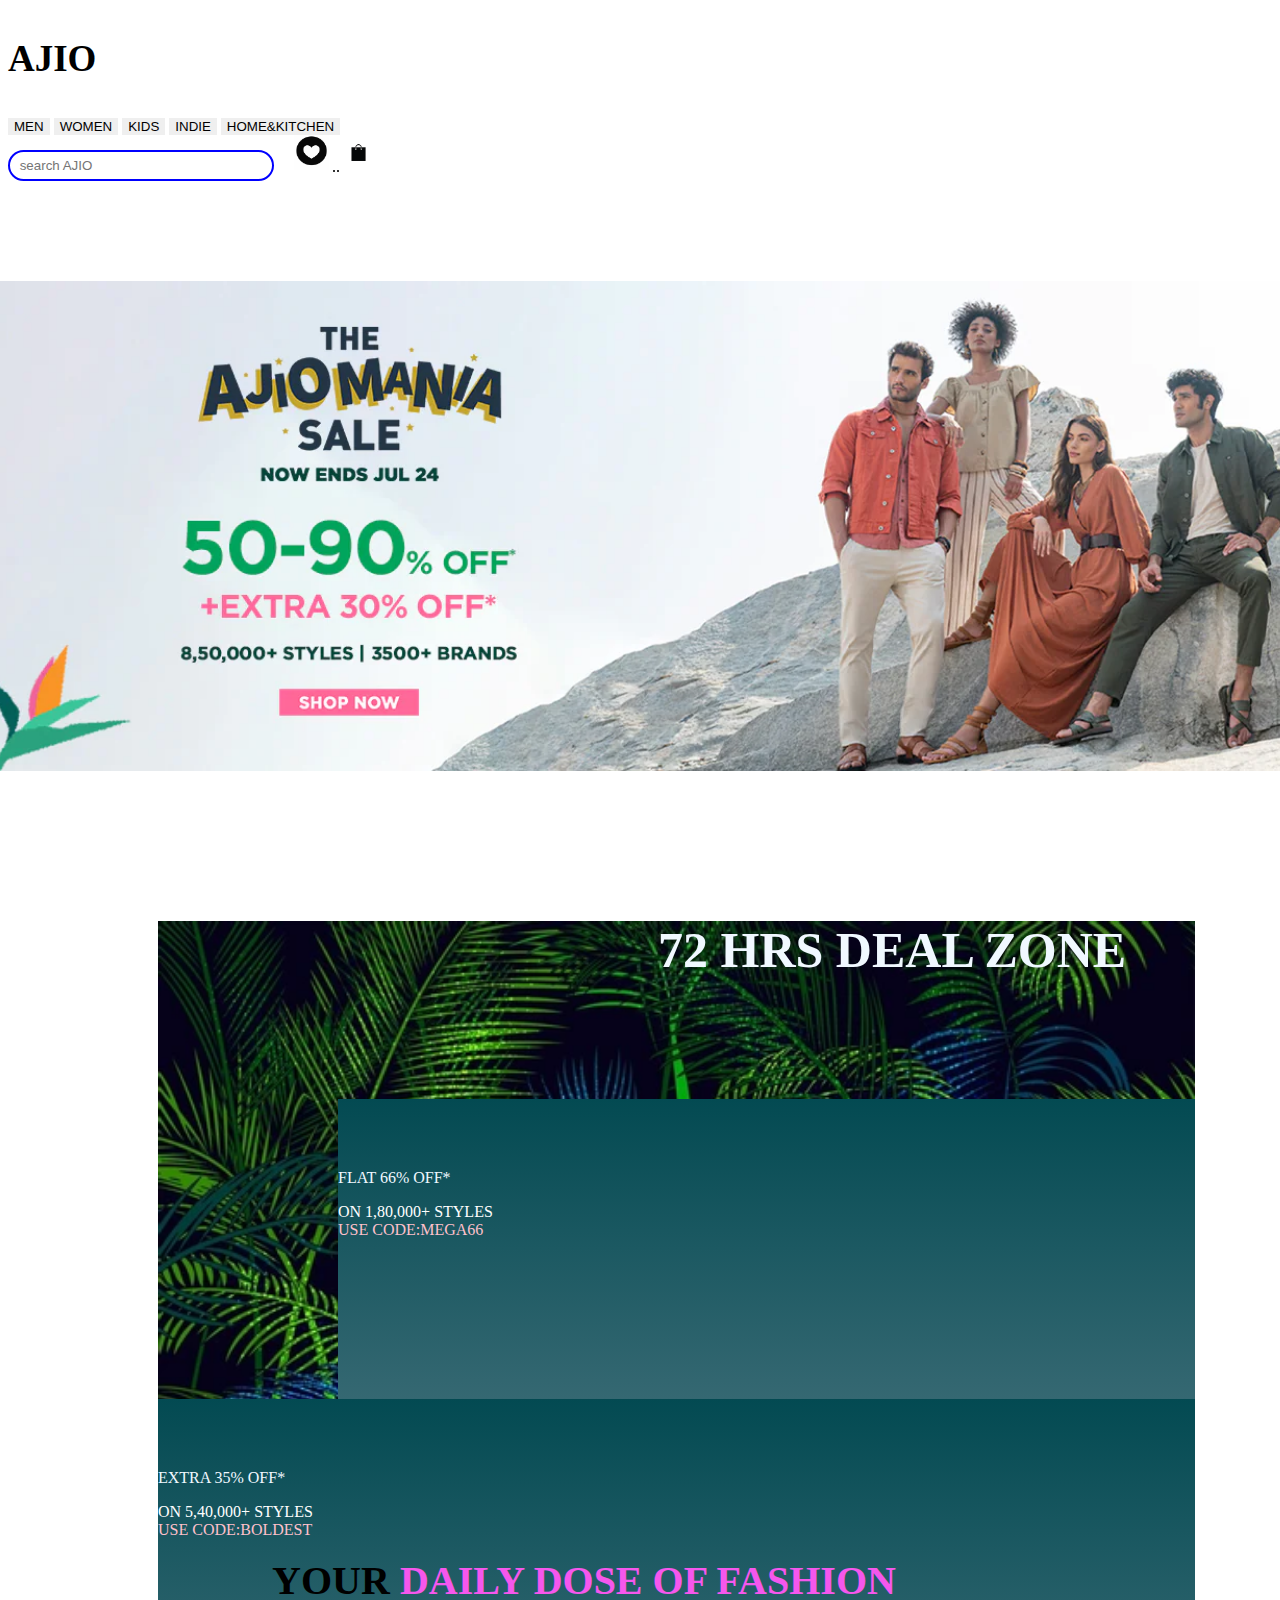
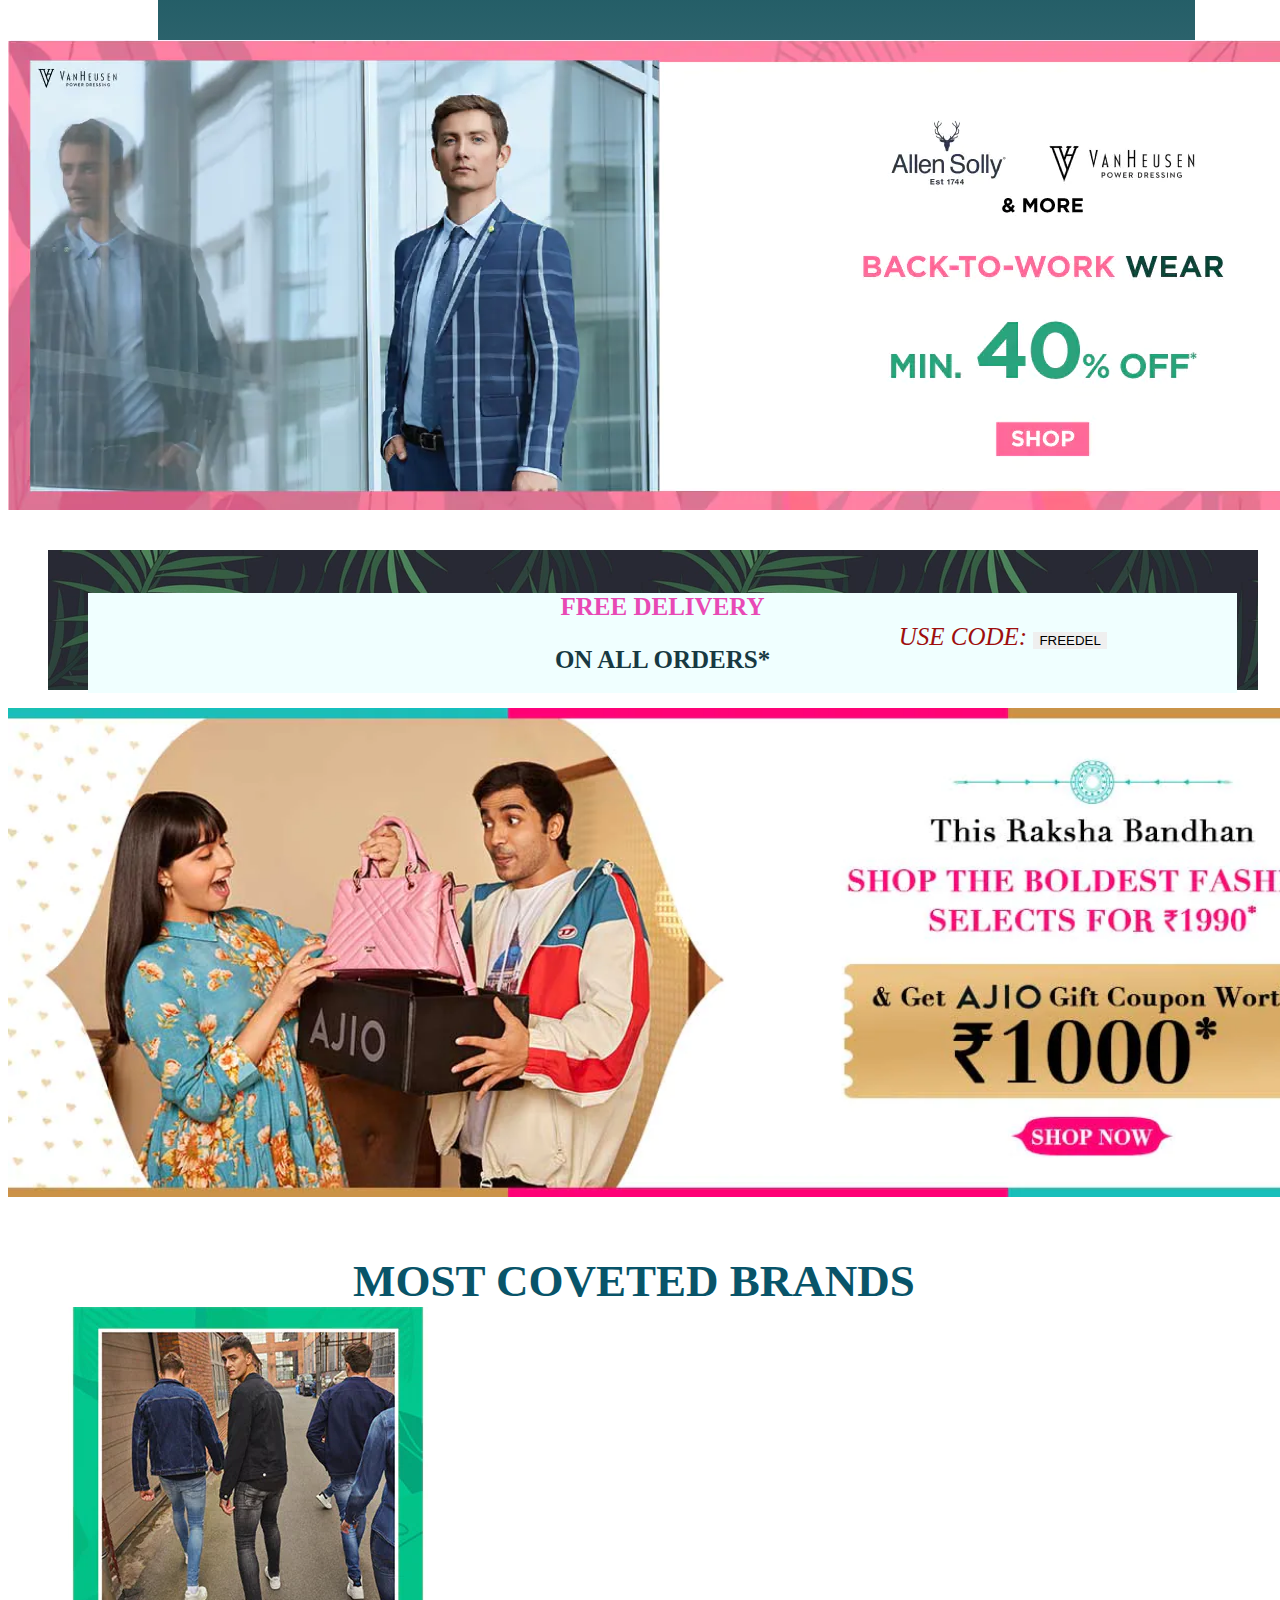
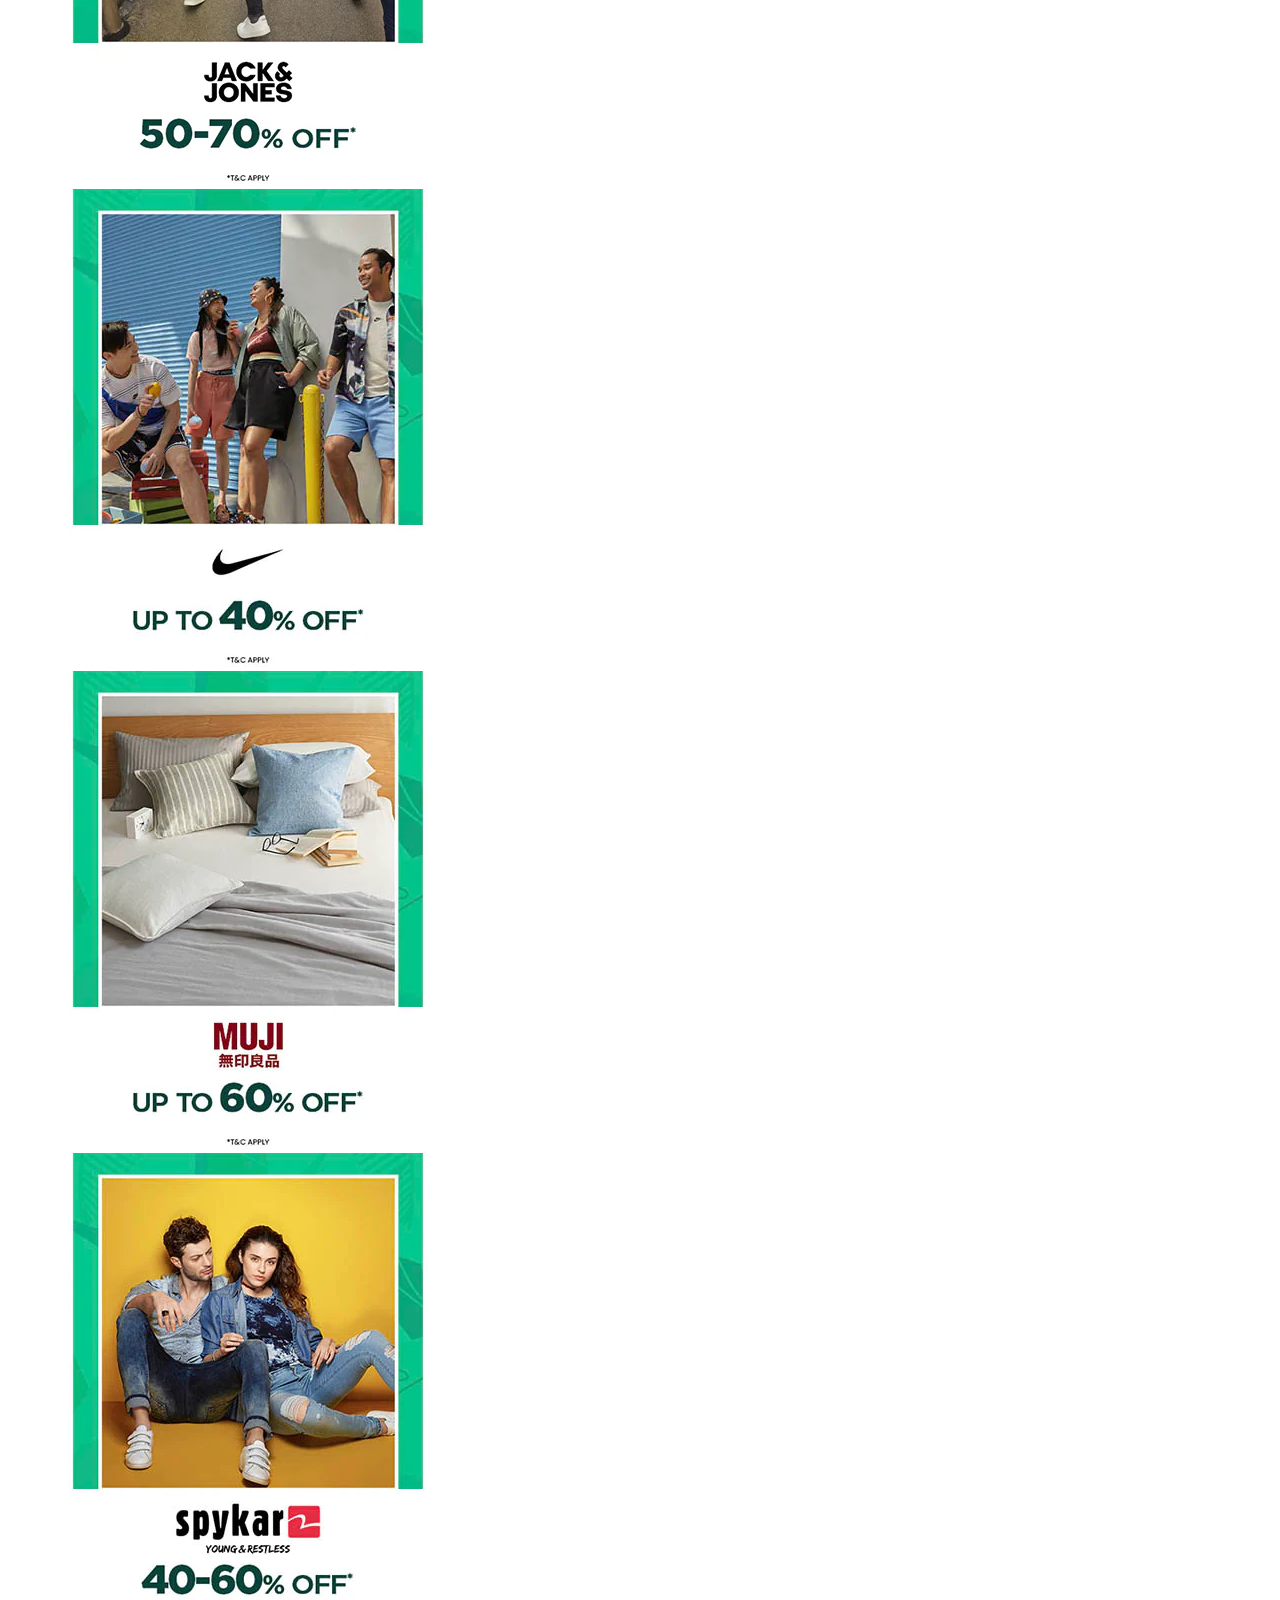
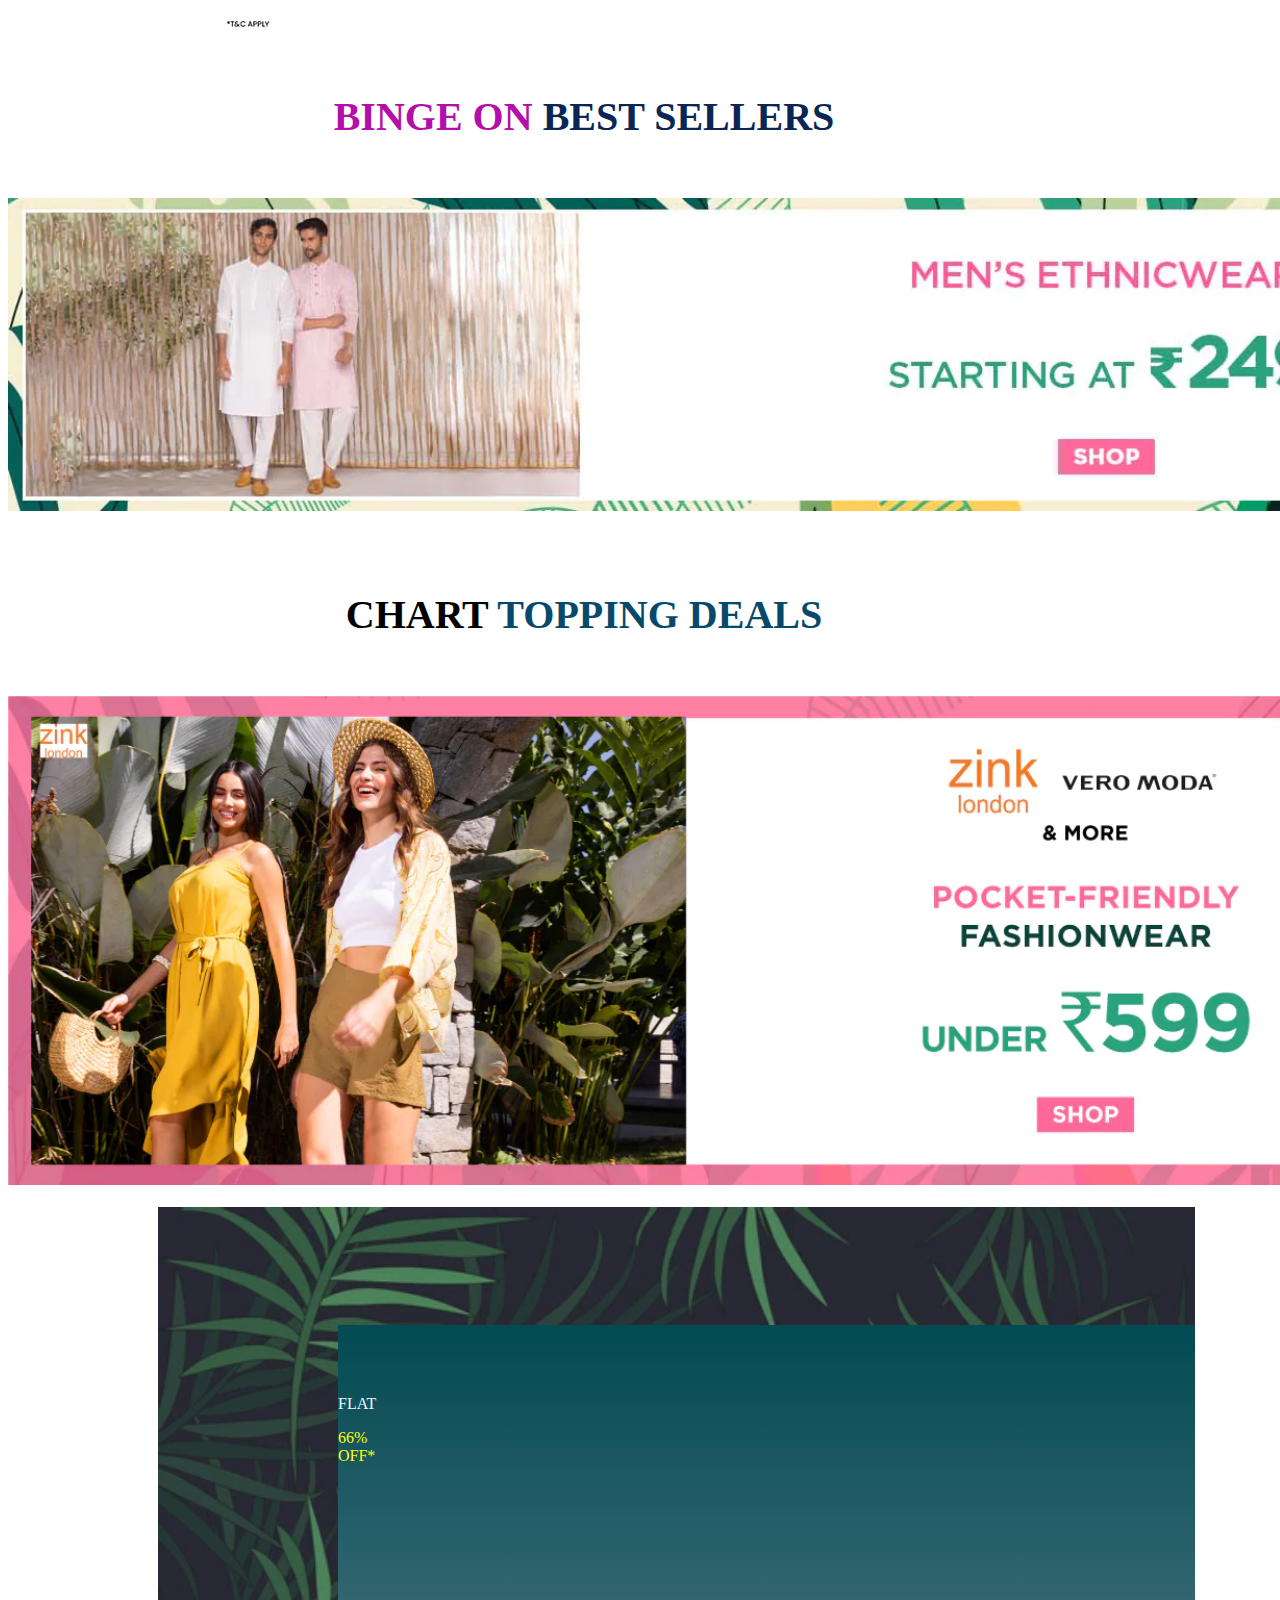
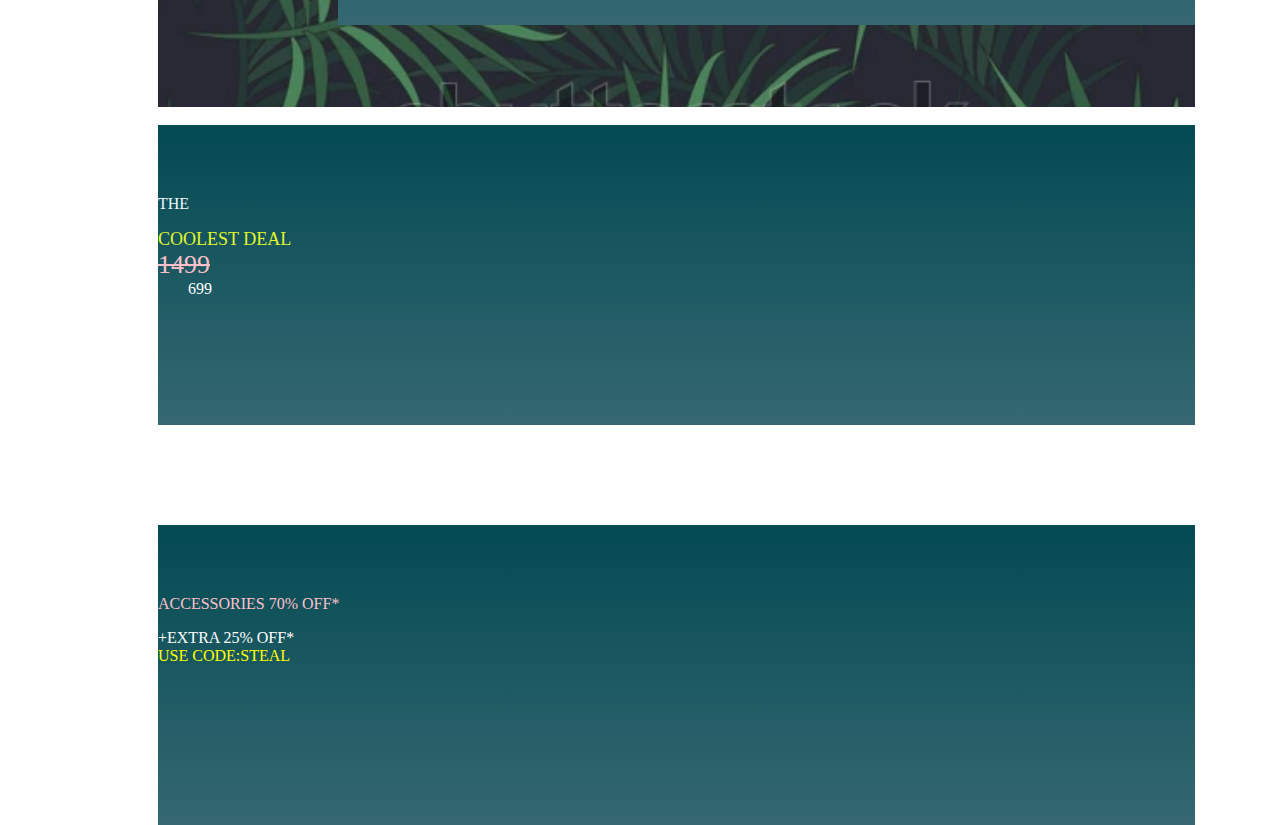
==== index.html @ 8189611c "my first commit" ====
<!DOCTYPE html>
<html lang="en">

<head>
    <meta charset="UTF-8">
    <meta http-equiv="X-UA-Compatible" content="IE=edge">
    <meta name="viewport" content="width=device-width, initial-scale=1.0">
    <link rel="stylesheet" href="https://cdn.jsdelivr.net/npm/bootstrap@4.6.1/dist/css/bootstrap.min.css"
        integrity="sha384-zCbKRCUGaJDkqS1kPbPd7TveP5iyJE0EjAuZQTgFLD2ylzuqKfdKlfG/eSrtxUkn" crossorigin="anonymous">
    <link rel="stylesheet" href="./index.css">
    <title>e-commerce</title>
</head>

<body>
    <section>
        <nav class="navbar fixed-top navbar-expand-md bg-light">
            <p style="font-size:37px ;"><strong>AJIO</strong></p>
            <div class="col-md-3"></div>
            <button class="btn" type="button">MEN</button>
            <button class="btn" type="button">WOMEN</button>
            <button class="btn" type="button">KIDS</button>
            <button class="btn" type="button">INDIE</button>
            <button class="btn" type="button">HOME&KITCHEN</button>
            <div class="col-md-1"></div>
            <input type="text" class="search" placeholder=" search AJIO">
            <!-- <div class="col-sm-1"></div> -->&nbsp;&nbsp;&nbsp;
            <abbr title="SIGN IN"> <img src="./download1.png" alt="" srcset="" class="img1"></abbr>
            <abbr title="YOUR BAG IS EMPTY
              START FILLING IT!"> &nbsp;
                <img src="./download2.png" alt="" srcset="" class="img1"></abbr>
        </nav>
    </section>
    <!-- <div class="a1">
                 <img src="./download4.webp" alt="" srcset="" class="img3">
                </div>
              -->
    <div class="col-md" id="img3">
        <img class="mySlides" src="./download4.webp" style="width: 1500px;">
        <img class="mySlides" src="./download5.webp">
        <img class="mySlides" src="./download6.webp">
    </div>
    
    <div style="width: 100%;height:100px;">
 
    </div>
    <div class="a2">
        <p class="a3"><b> 72 HRS <span>DEAL ZONE</span> </b></p>
        <div class="row" style="margin-top:120px ;" >
            <!-- <div class="col-md-1"></div> -->
               <div class="col-sm" style="background-image: linear-gradient(rgb(3, 74, 82),rgb(53, 104, 114)) ; height: 300px;margin-left: 180px;"id="row1" > <br><br><br><P style="color:aliceblue ;">FLAT
            66% OFF*</p><span style="color:WHITE ;">  ON 1,80,000+ STYLES</span><br><SPan style="color:pink ;">USE CODE:MEGA66</SPan></div>
            <div class="col-sm"></div>
            <div class="col-sm" id="row2" style="background-image: linear-gradient(rgb(3, 74, 82),rgb(53, 104, 114)) ; height: 300px;" > <br><br><br><P style="color:aliceblue ;">EXTRA
                35% OFF*</p><span style="color:WHITE ;">  ON 5,40,000+ STYLES</span><br><SPan style="color:pink ;">USE CODE:BOLDEST</SPan></div>
            <div class="col-sm"></div>
            <div class="col-sm"id="row3" style="background-image: linear-gradient(rgb(3, 74, 82),rgb(53, 104, 114)) ; height: 300px;" > <br><br><br><P style="color:aliceblue ;">ACCESSORIES
                70% OFF*</p><span style="color:WHITE ;"> +EXTRA 25% OFF*</span><br><SPan style="color:pink ;">USE CODE:STEAL</SPan></div>
                <div class="col-sm"></div>
            </div>
    </div>
     <br><br>
    <div class="row">
        <div class="col-md" id="row4"><b> <span style="color: black;"> YOUR </span>DAILY DOSE OF FASHION</b></div>
    </div>
    <br><br>
         <div class="col-md" id="img4">
            <img class="mySlides2" src="./download10.webp"> 
            <!-- <img class="mySlides" src="./download12.webp">
            <img class="mySlides" src="./download13.webp"> -->
            </div>  
            <br><br>
            <div class="a5"><br>
                <div class="a6"><p class="a7" style="color:rgb(232, 73, 181) ;"><b>FREE DELIVERY </p><P class="a7" style="color:rgb(23, 57, 66) ;">ON ALL ORDERS*</b></P></div>
                <div><P class="a7" id="row5" style="color: rgb(158, 14, 14);font-size: 25px;"><i>USE CODE:</i> <BUtton type="button"class="btn btn-primary">FREEDEL</BUtton></P></div>
            </div>
            <br>
            <div>
                <div class="col-md" id="img5">
                    <img class="mySlides3" src="./img1.webp" style="width: 1500px;"id="row7">
                    <!-- <img class="mySlides" src="./download5.webp">
                    <img class="mySlides" src="./download6.webp"> -->
                </div> 
            </div>
            <br><br><br>
            <div class="a8"><b>MOST COVETED BRANDS</b></div>
             <div class="row" id="row9">
                <div class="col-sm-2"><img src="./add1.webp" alt="" srcset="" style="margin-left:00px ;"></div>
                <div class="col-sm-1"></div>
                <div class="col-sm-2"><img src="./add2.webp" alt="" srcset=""></div>
                <div class="col-sm-1"></div>
                <div class="col-sm-2"><img src="./add3.webp" alt="" srcset=""></div>
                <div class="col-sm-1"></div>
                <div class="col-sm-2"><img src="./add4.webp" alt="" srcset=""></div>
             </div>
             <br>
             <div class="A9">
                <p class="a10"><b>BINGE ON <span style="color:rgb(9, 38, 84) ;">BEST SELLERS</span> </b></p></div>
<br>
                <div class="col-md" id="img7">
                    <img class="mySlides4" src="./MM11.webp" style="width: 1500px;">
                    <!-- <img class="mySlides" src="./MM12.webp">
                    <img class="mySlides" src="./MM13.webp">
                    <img class="mySlides" src="./MM14.webp"> -->
                </div>
                <br><br>
                <div class="A15">
                    <p class="a20"><b>CHART <span style="color:rgb(6, 73, 106) ;">TOPPING DEALS</span> </b></p>
                    </div>
                    <br> 
                    <div class="col-md" id="img11">
                        <img class="mySlides5" src="./nn1.webp" style="width: 1500px;">
                        <!-- <img class="mySlides" src="./nn2.webp">
                        <img class="mySlides" src="./nn3.webp"> -->
                    </div><br>
                    <div class="background">
                        <div class="row"   >
                            <!-- <div class="col-md-1"></div> --><br>
                               <div class="col-sm" style="background-image: linear-gradient(rgb(3, 74, 82),rgb(53, 104, 114)) ; height: 300px;margin-left: 180px;"id="row11" > <br><br><br><P style="color:aliceblue ;">FLAT
                            </p><span style="color:yellow ;"> 66% </span><br><SPan style="color:yellow;"> OFF*</SPan></div>
                            <div class="col-sm"></div>
                            <div class="col-sm" id="row21" style="background-image: linear-gradient(rgb(3, 74, 82),rgb(53, 104, 114)) ; height: 300px;" > <br><br><br><P style="color:aliceblue ;">THE
                                </p><span style="color:rgb(227, 247, 42) ;font-size: 18px;"> COOLEST DEAL</span><br><SPan style="color:pink; font-size: 26px;"><DEl>1499</DEl></SPan><br><span style="color:white ;margin-left: 30px;">699</span></div>
                            <div class="col-sm"></div>
                            <div class="col-sm"id="row31" style="background-image: linear-gradient(rgb(3, 74, 82),rgb(53, 104, 114)) ; height: 300px;" > <br><br><br><P style="color:pink ;">ACCESSORIES
                                70% OFF*</p><span style="color:WHITE ;"> +EXTRA 25% OFF*</span><br><SPan style="color:yellow;">USE CODE:STEAL</SPan></div>
                                <div class="col-sm"></div>
                            </div>
                    </div>
    <script src="./index.js"></script>
</body>

</html>
---- index.css ----
body{
    width: 90%;
}
.btn{
    border:none;
}

.btn:hover{
    background-color: black;
    color: white;  
}
.search{
    border:2px solid blue ; border-radius:20px;padding: 6px;width: 250px;
}
.img1{
    height: 35px;
    width: 35px;
}
.img1:hover{
    transform: scale(1.5); 

} 
 /* .a1{
    background-image: url(./dowmload3.jpg);
    background-repeat: no-repeat;
    background-size: contain;
    width: 160%;
    height: 900px; 
    margin-left:80px ;
 } */
 #img3{
    margin-top: 100px;
    margin-left: -10px;
    
 }
 #img3:hover{
    transform: scale(1.1); 

}
.a2{
    background-image: url(./download9.webp);
    background-size:cover;
    background-repeat: no-repeat;
    height: 600px;
    width: 90%;
    margin-left: 150px;
}
 
.a3{
    font-size: 50px;
    margin-left: 500px;
    color: aliceblue;
}
#row1:hover{
    transform: scale(1.1);  ;
}
#row2:hover{
    transform: scale(1.1);  ;
}
#row3:hover{
    transform: scale(1.1);  ;
}
#row4{
     text-align: center;
    font-size: 40px;
    color: rgb(245, 87, 237);
}
#row4:hover{
    transition: all 200ms ease-in-out;
    transform: scale(1.5);
}
 #img4{
 width: 100px;
    
    
 } 
  #img4:hover{
    transform: scale(1.04); 

} 
.a5{
    background-image: url(./download14.webp);
    width: 105%;
    height: 140px;
    margin-left: 40px;
}
.a6{
    background-color:azure;
    width:95% ;
    height: 100px;
    margin-left: 40px;
}
.a7{
    font-size: 25px;
    text-align: center;
}
#row5{
    margin-left: 700px;
    margin-top: -70px;
}
#row7{
    width: 50%;
       
       
    } 
     #row7:hover{
       transform: scale(1.04); 
   
   } 
   .a8{
    text-align: center;
    font-size: 45px;
    margin-left: 100px;
    color: rgb(8, 84, 105);
   }
   #row9{
    margin-left: 60px;
   }
   .a10{
    color: rgb(180, 15, 169);
    text-align: center;
    font-size: 40px;
   }
   .a20{
    text-align: center;
    font-size: 40px;
   }
   .background{
    background-image: url(./download14.webp);
    background-size:cover;
    background-repeat: no-repeat;
    height: 500px;
    width: 90%;
    margin-left: 150px;
}
#row11{
    margin-top: 100px;
    transition: all 300ms ease-in-out;

}
#row21{
    transition: all 300ms ease-in-out;
    margin-top: 100px;
}
#row31{
    transition: all 300ms ease-in-out;
    margin-top: 100px;
}
#row11:hover{
    transform: scale(1.1);  ;
}
#row21:hover{
    transform: scale(1.1);  ;
}
#row31:hover{
    transform: scale(1.1);  ;
}
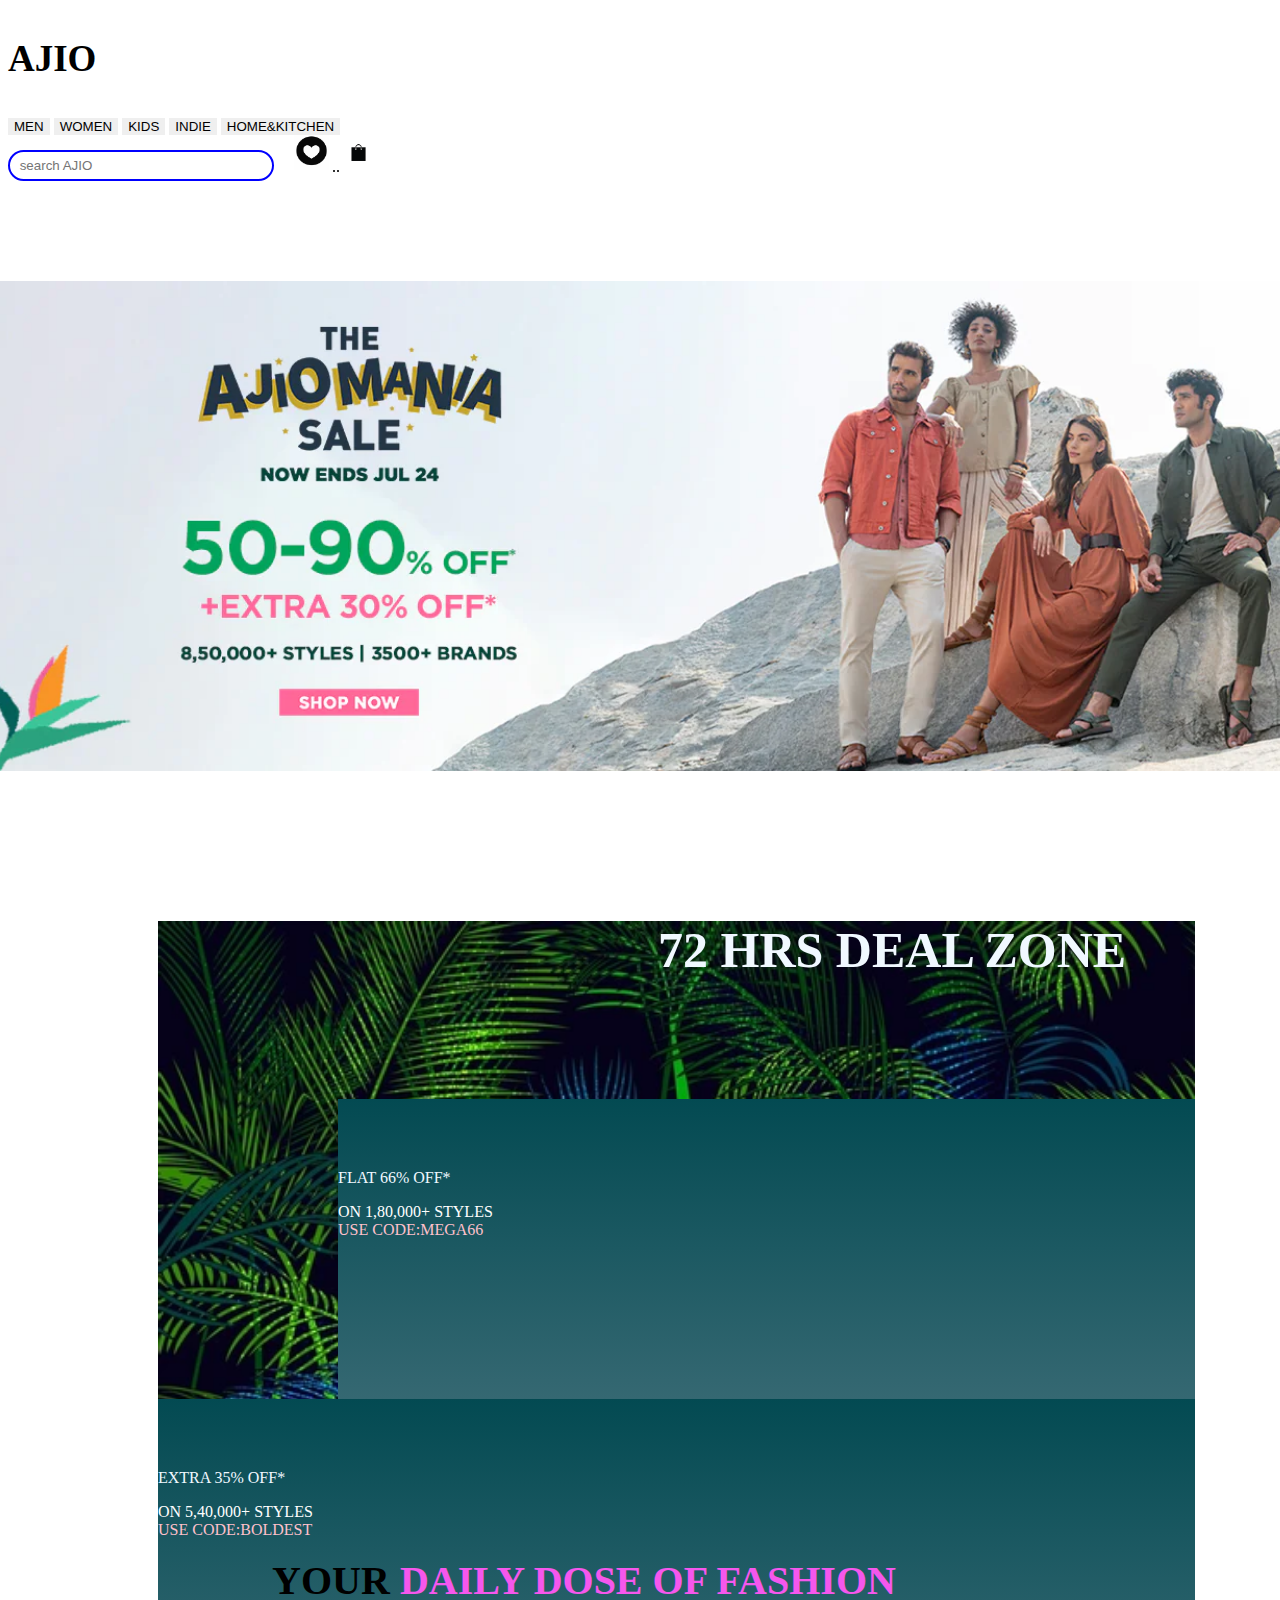
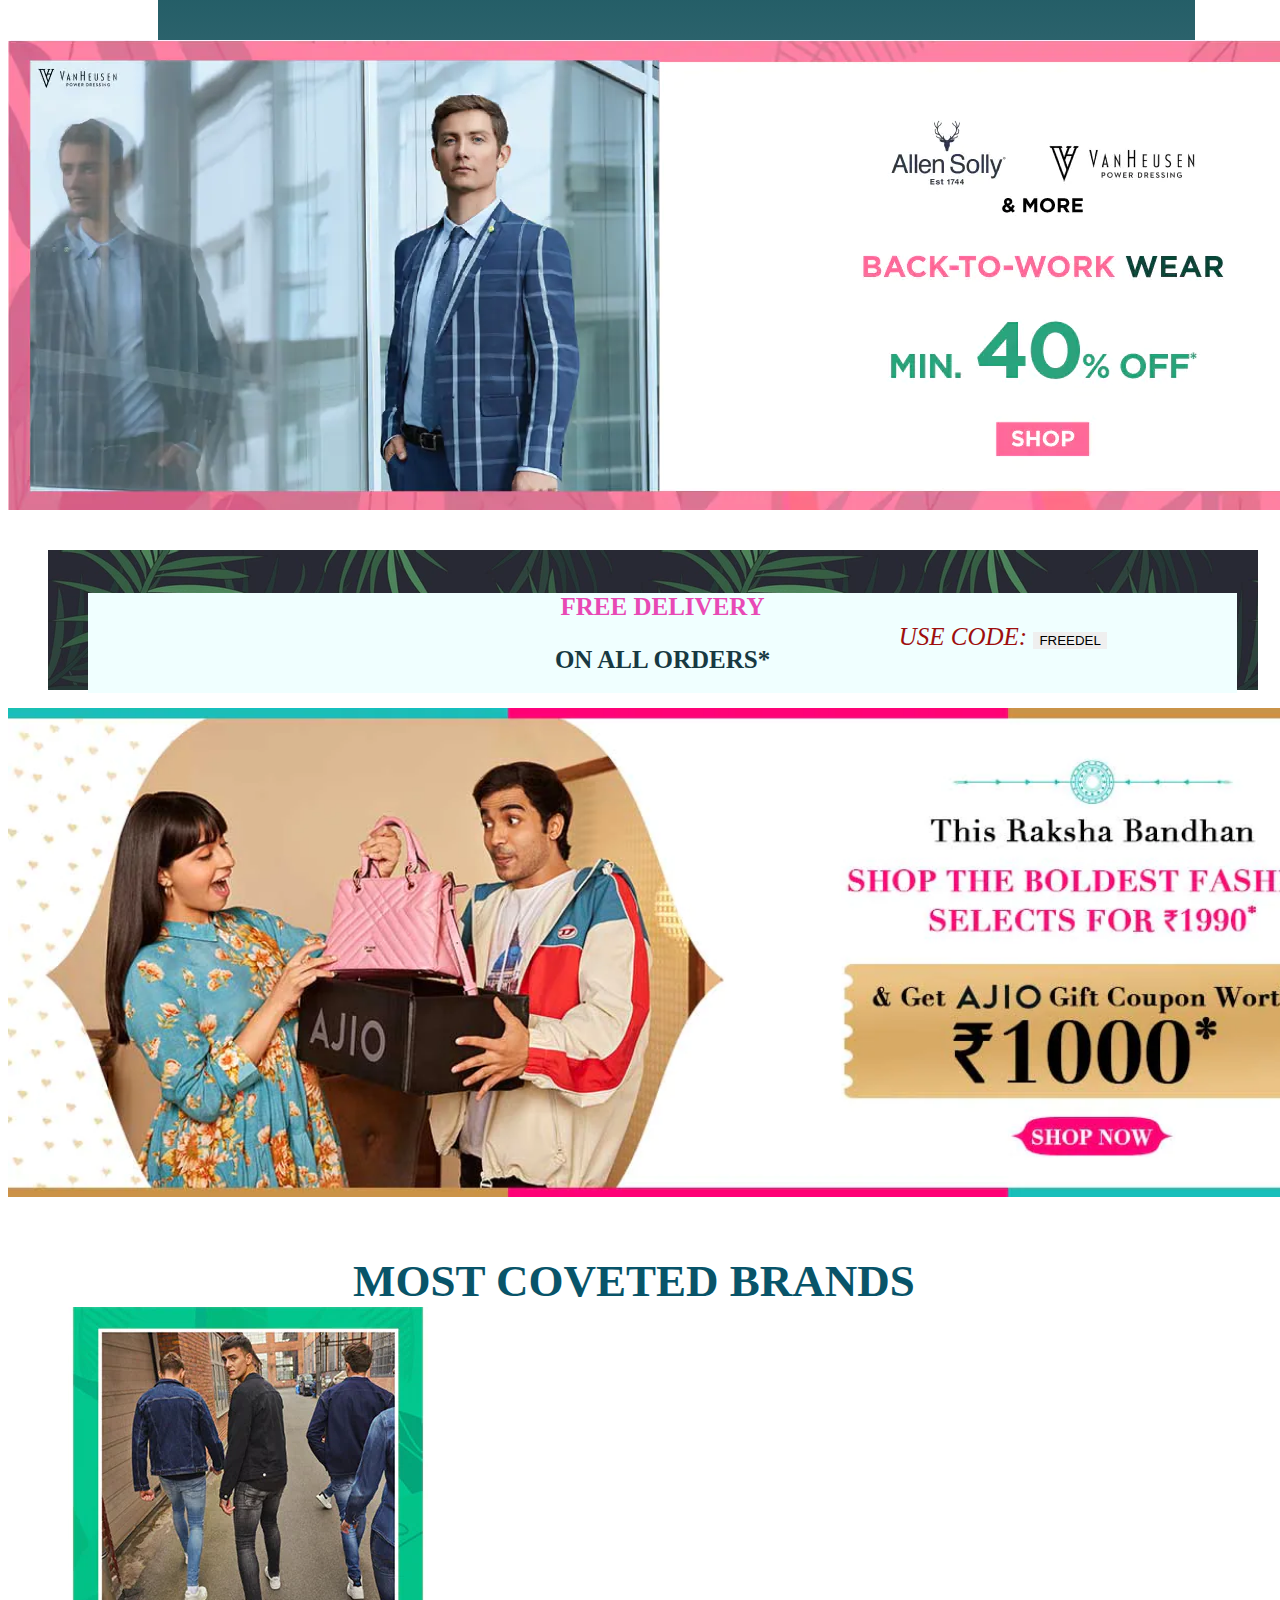
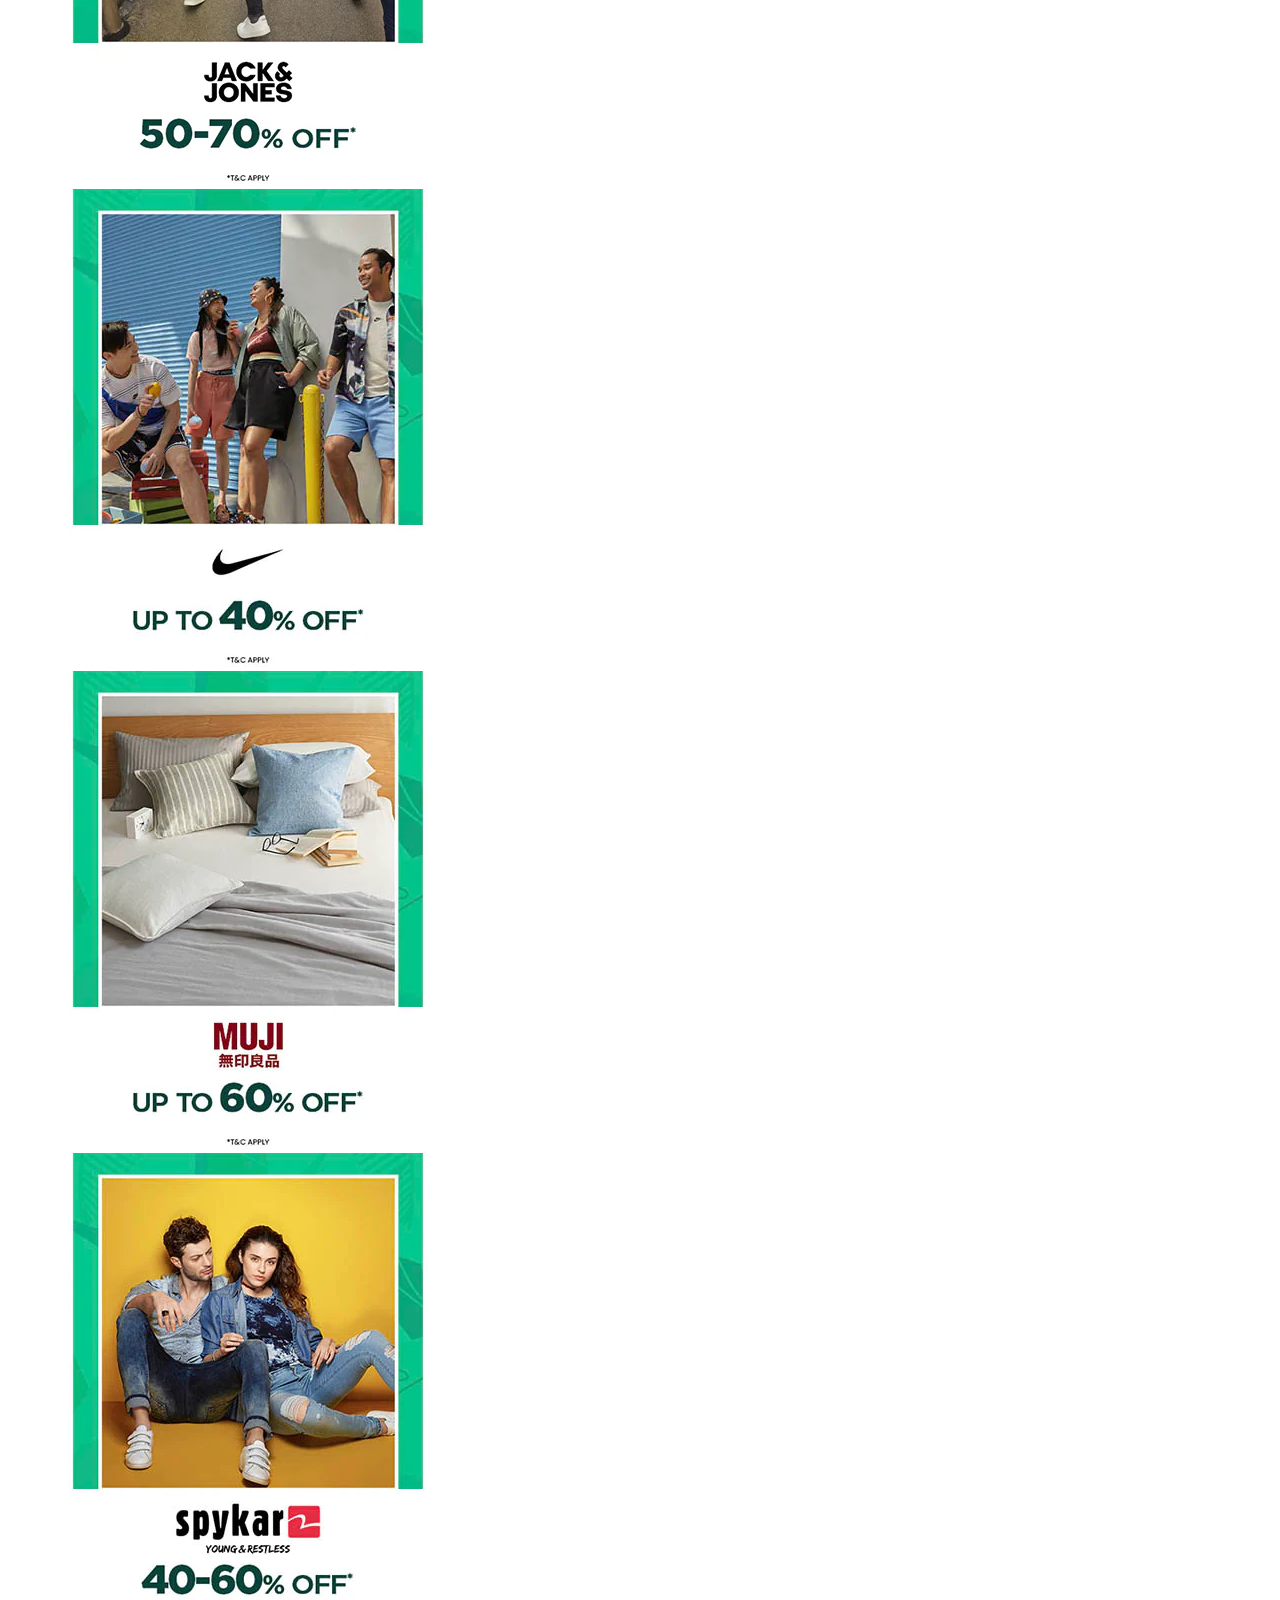
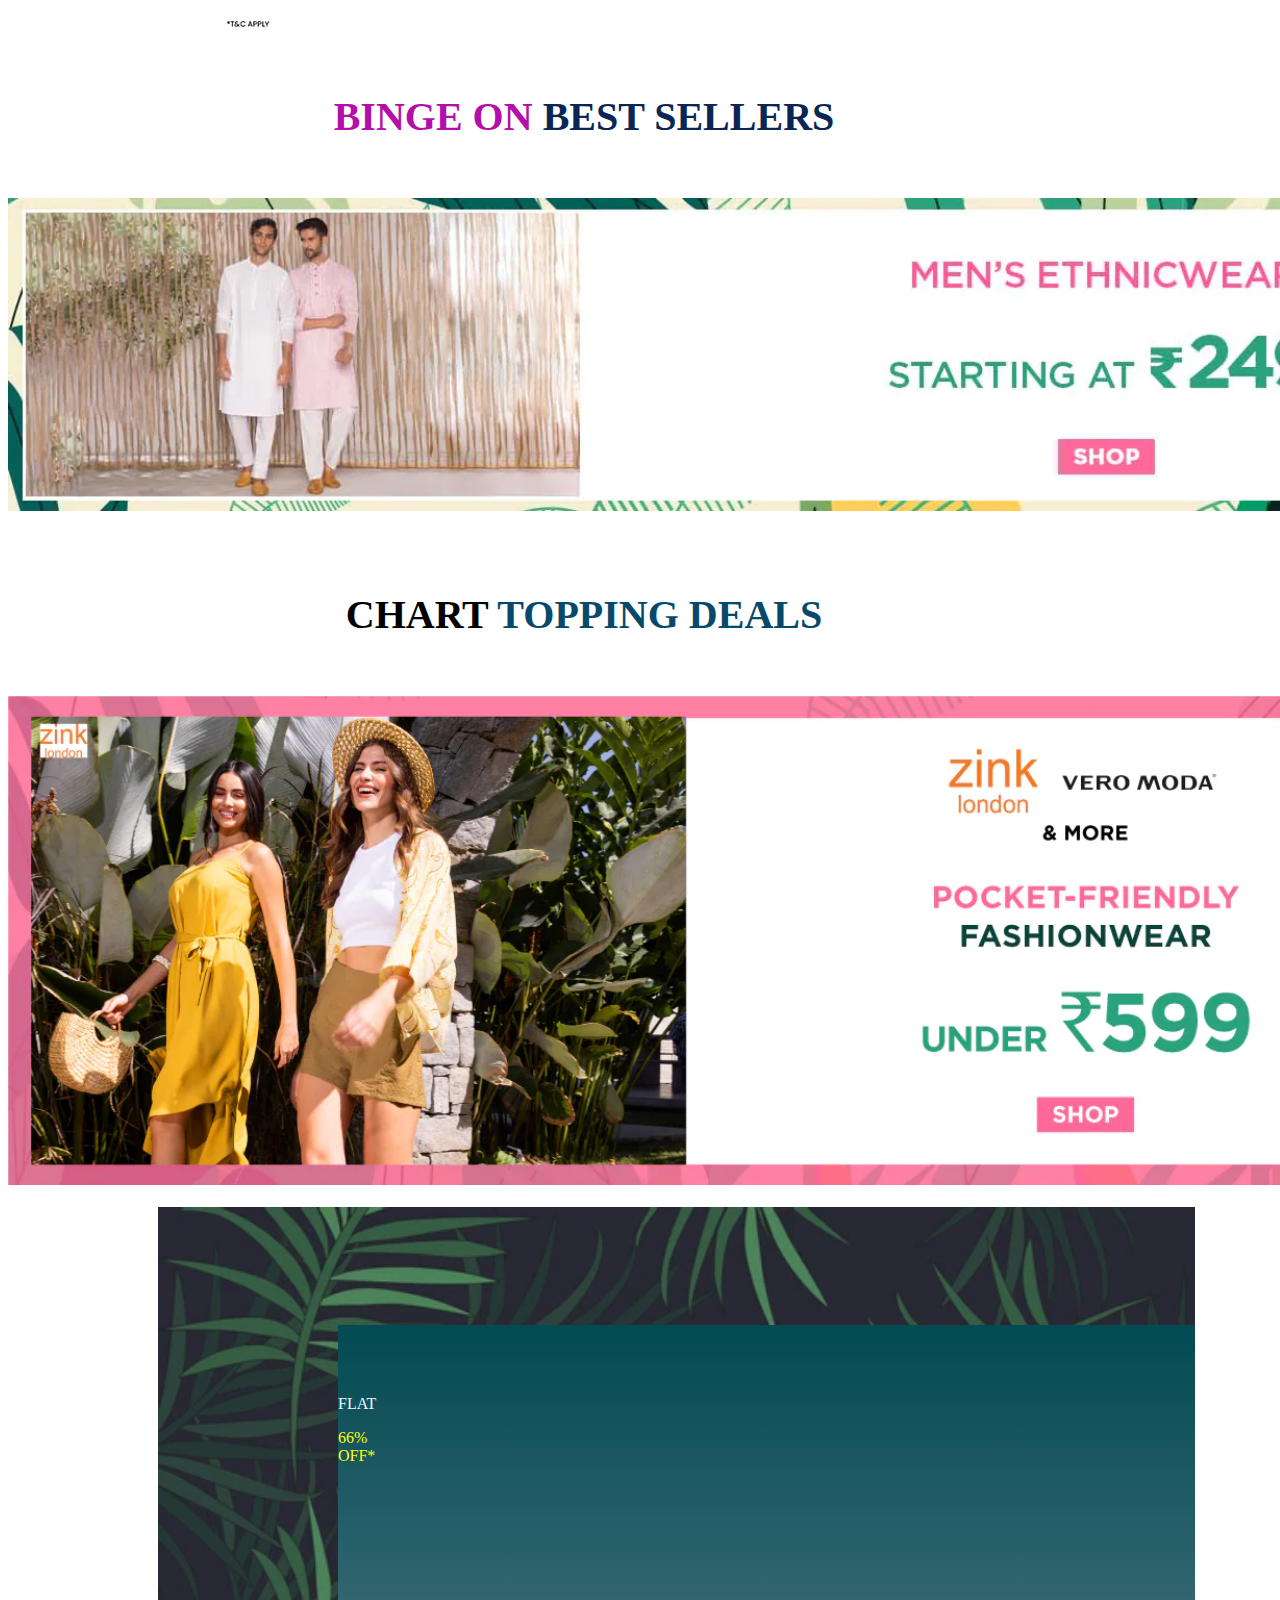
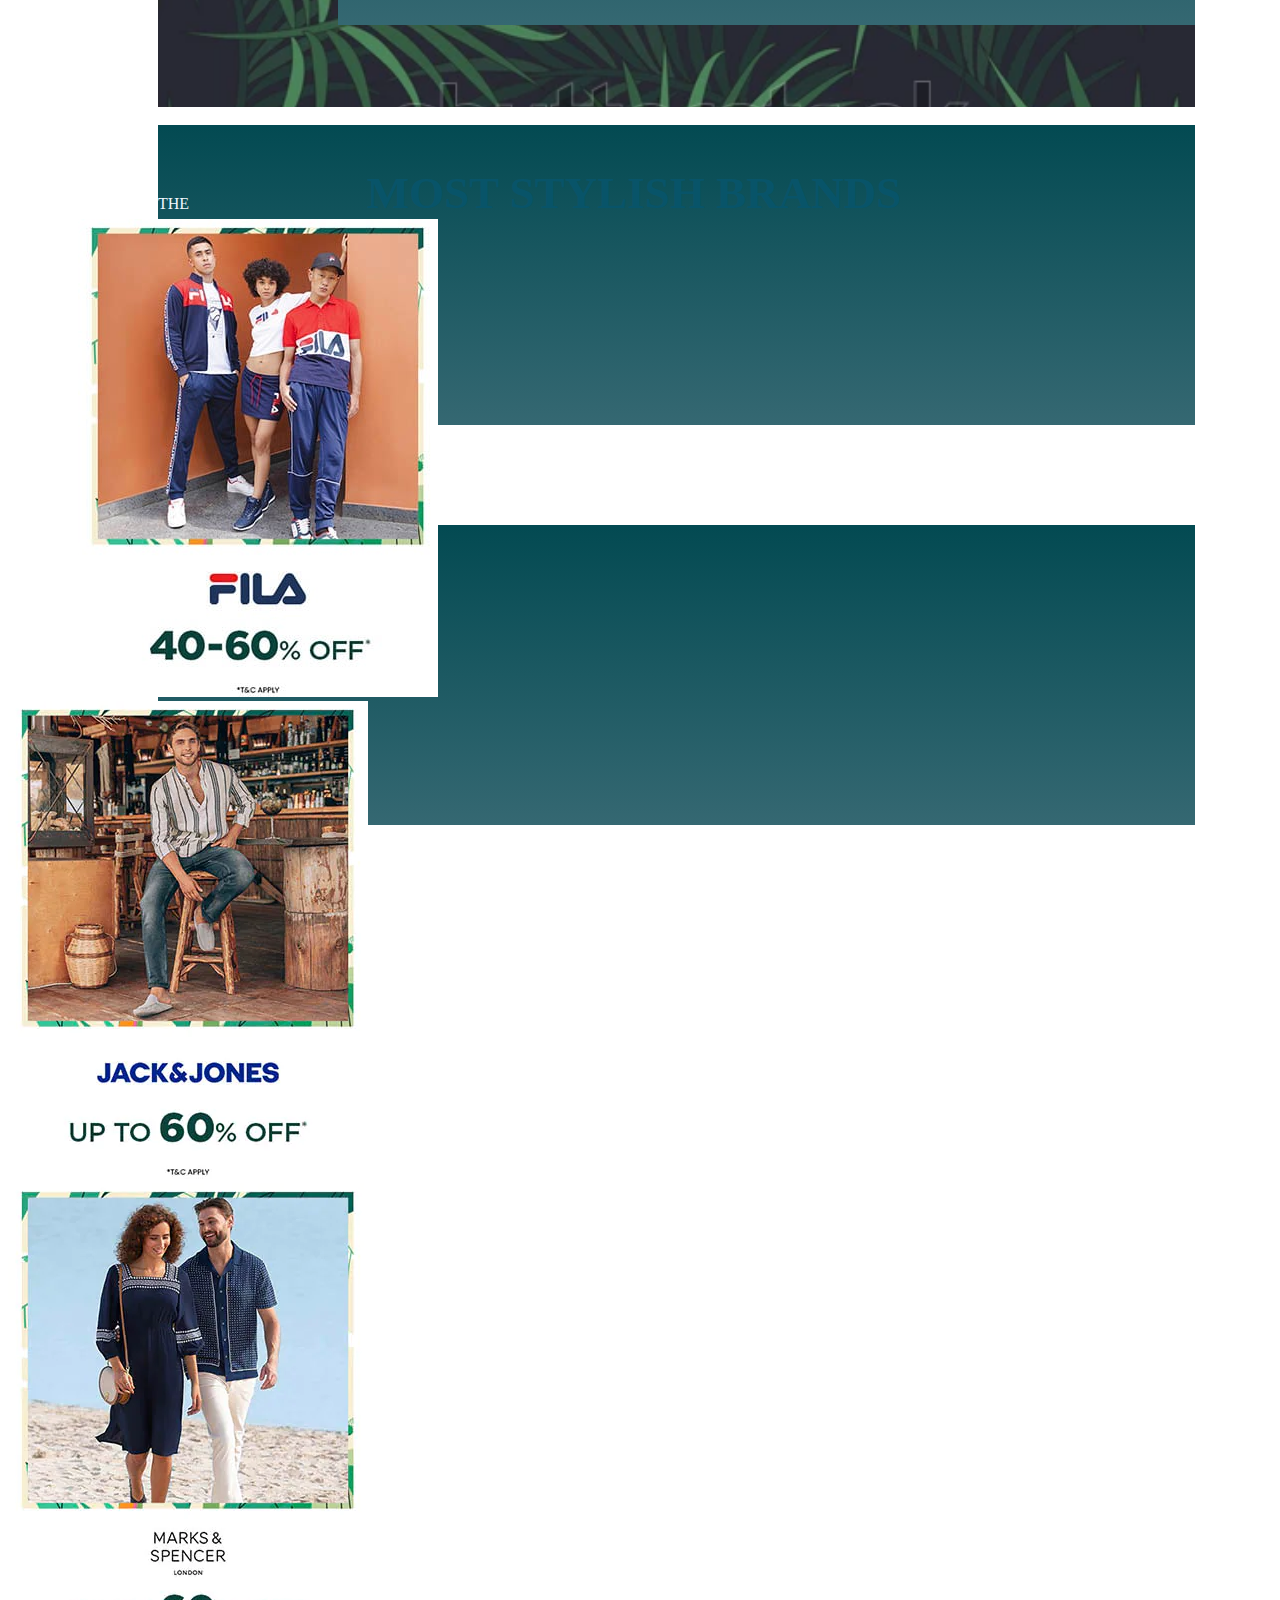
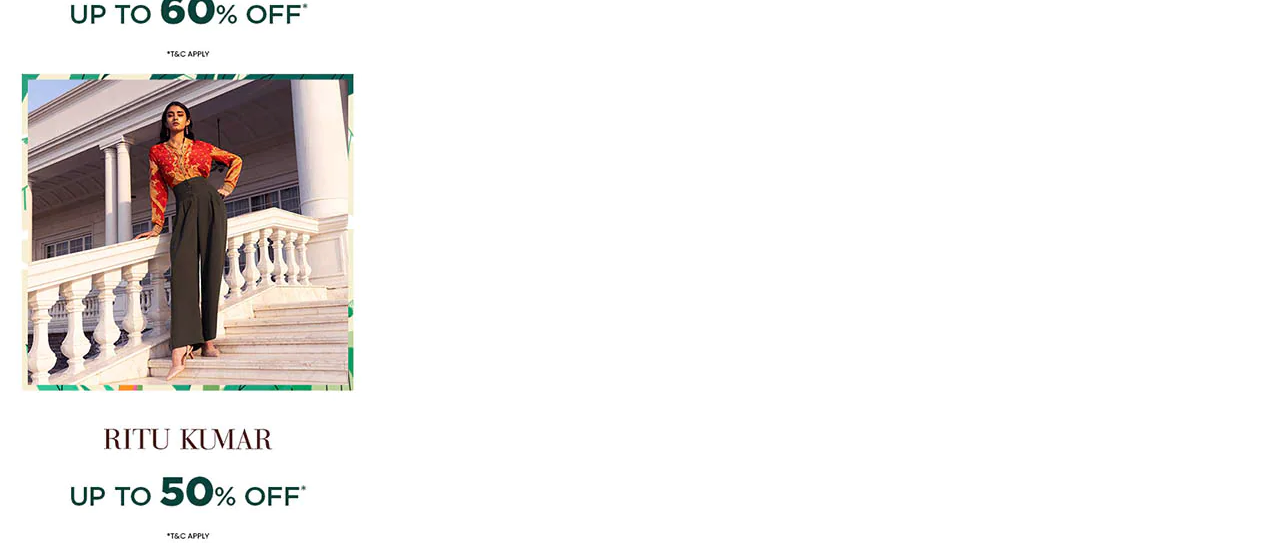
==== commit 6a026b51: "new file" ====
--- a/index.html
+++ b/index.html
@@ -16,28 +16,28 @@
         <nav class="navbar fixed-top navbar-expand-md bg-light">
             <p style="font-size:37px ;"><strong>AJIO</strong></p>
             <div class="col-md-3"></div>
-            <button class="btn" type="button">MEN</button>
-            <button class="btn" type="button">WOMEN</button>
-            <button class="btn" type="button">KIDS</button>
-            <button class="btn" type="button">INDIE</button>
-            <button class="btn" type="button">HOME&KITCHEN</button>
+            <button class="btn" type="button"><a href="./extra.html" id="link"> MEN</a></button>
+            <button class="btn" type="button"><a href="./extra.html" id="link1"> WOMEN</a></button>
+            <button class="btn" type="button"><a href="./extra.html" id="link2"> KIDS</a></button>
+            <button class="btn" type="button"><a href="./extra.html" id="link3"> INDIE</a></button>
+            <button class="btn" type="button"><a href="./extra.html" id="link4">HOME&KITCHEN</a></button>
             <div class="col-md-1"></div>
             <input type="text" class="search" placeholder=" search AJIO">
             <!-- <div class="col-sm-1"></div> -->&nbsp;&nbsp;&nbsp;
-            <abbr title="SIGN IN"> <img src="./download1.png" alt="" srcset="" class="img1"></abbr>
+            <abbr title="SIGN IN"><a href="./form.html"> <img src="./images/download1.png" alt="" srcset="" class="img1"id="img1"></a></abbr>
             <abbr title="YOUR BAG IS EMPTY
               START FILLING IT!"> &nbsp;
-                <img src="./download2.png" alt="" srcset="" class="img1"></abbr>
+              <a href="./cart.html">  <img src="./images/download2.png" alt="" srcset="" class="img1"></abbr></a>
         </nav>
-    </section>
+    
     <!-- <div class="a1">
                  <img src="./download4.webp" alt="" srcset="" class="img3">
                 </div>
               -->
     <div class="col-md" id="img3">
-        <img class="mySlides" src="./download4.webp" style="width: 1500px;">
-        <img class="mySlides" src="./download5.webp">
-        <img class="mySlides" src="./download6.webp">
+        <img class="mySlides" src="./images/download4.webp" style="width: 1500px;">
+        <img class="mySlides" src="./images/download5.webp">
+        <img class="mySlides" src="./images/download6.webp">
     </div>
     
     <div style="width: 100%;height:100px;">
@@ -64,7 +64,7 @@
     </div>
     <br><br>
          <div class="col-md" id="img4">
-            <img class="mySlides2" src="./download10.webp"> 
+            <img class="mySlides2" src="./images/download10.webp"> 
             <!-- <img class="mySlides" src="./download12.webp">
             <img class="mySlides" src="./download13.webp"> -->
             </div>  
@@ -76,7 +76,7 @@
             <br>
             <div>
                 <div class="col-md" id="img5">
-                    <img class="mySlides3" src="./img1.webp" style="width: 1500px;"id="row7">
+                    <img class="mySlides3" src="./images/img1.webp" style="width: 1500px;"id="row7">
                     <!-- <img class="mySlides" src="./download5.webp">
                     <img class="mySlides" src="./download6.webp"> -->
                 </div> 
@@ -84,20 +84,20 @@
             <br><br><br>
             <div class="a8"><b>MOST COVETED BRANDS</b></div>
              <div class="row" id="row9">
-                <div class="col-sm-2"><img src="./add1.webp" alt="" srcset="" style="margin-left:00px ;"></div>
+                <div class="col-sm-2"><img src="./images/add1.webp" alt="" srcset="" style="margin-left:00px ;"></div>
                 <div class="col-sm-1"></div>
-                <div class="col-sm-2"><img src="./add2.webp" alt="" srcset=""></div>
+                <div class="col-sm-2"><img src="./images/add2.webp" alt="" srcset=""></div>
                 <div class="col-sm-1"></div>
-                <div class="col-sm-2"><img src="./add3.webp" alt="" srcset=""></div>
+                <div class="col-sm-2"><img src="./images/add3.webp" alt="" srcset=""></div>
                 <div class="col-sm-1"></div>
-                <div class="col-sm-2"><img src="./add4.webp" alt="" srcset=""></div>
+                <div class="col-sm-2"><img src="./images/add4.webp" alt="" srcset=""></div>
              </div>
              <br>
              <div class="A9">
                 <p class="a10"><b>BINGE ON <span style="color:rgb(9, 38, 84) ;">BEST SELLERS</span> </b></p></div>
 <br>
                 <div class="col-md" id="img7">
-                    <img class="mySlides4" src="./MM11.webp" style="width: 1500px;">
+                    <img class="mySlides4" src="./images/MM11.webp" style="width: 1500px;">
                     <!-- <img class="mySlides" src="./MM12.webp">
                     <img class="mySlides" src="./MM13.webp">
                     <img class="mySlides" src="./MM14.webp"> -->
@@ -108,7 +108,7 @@
                     </div>
                     <br> 
                     <div class="col-md" id="img11">
-                        <img class="mySlides5" src="./nn1.webp" style="width: 1500px;">
+                        <img class="mySlides5" src="./images/nn1.webp" style="width: 1500px;">
                         <!-- <img class="mySlides" src="./nn2.webp">
                         <img class="mySlides" src="./nn3.webp"> -->
                     </div><br>
@@ -126,7 +126,38 @@
                                 <div class="col-sm"></div>
                             </div>
                     </div>
+                    <div style="height:60px ;width:100%;"></div>
+                    <div class="a8"><b>MOST STYLISH BRANDS</b></div>
+                    <div class="row" id="row99">
+                       <div class="col-sm-2"><img src="./images/stylish brand.jpg" alt="" srcset="" style="margin-left:70px ;"></div>
+                       <div class="col-sm-1"></div>
+                       <div class="col-sm-2"><img src="./images/stylish brand2.jpg" alt="" srcset=""></div>
+                       <div class="col-sm-1"></div>
+                       <div class="col-sm-2"><img src="./images/stylish brand3.jpg" alt="" srcset=""></div>
+                       <div class="col-sm-1"></div>
+                       <div class="col-sm-2"><img src="./images/stylish brand4.jpg" alt="" srcset=""></div>
+                    </div>
     <script src="./index.js"></script>
 </body>
 
-</html>+</html>
+
+
+
+
+
+
+
+
+
+
+
+
+
+
+
+
+
+
+
+
--- a/index.css
+++ b/index.css
@@ -15,9 +15,12 @@
 .img1{
     height: 35px;
     width: 35px;
+    transition: all 300ms ease-in-out;
 }
 .img1:hover{
-    transform: scale(1.5); 
+    transform: scale(1.5);
+    
+
 
 } 
  /* .a1{
@@ -31,6 +34,7 @@
  #img3{
     margin-top: 100px;
     margin-left: -10px;
+    transition: all 500ms ease-in-out;
     
  }
  #img3:hover{
@@ -38,7 +42,7 @@
 
 }
 .a2{
-    background-image: url(./download9.webp);
+    background-image: url(./images/download9.webp);
     background-size:cover;
     background-repeat: no-repeat;
     height: 600px;
@@ -79,7 +83,7 @@
 
 } 
 .a5{
-    background-image: url(./download14.webp);
+    background-image: url(./images/download14.webp);
     width: 105%;
     height: 140px;
     margin-left: 40px;
@@ -100,7 +104,7 @@
 }
 #row7{
     width: 50%;
-       
+    transition: all 500ms ease-in-out;   
        
     } 
      #row7:hover{
@@ -120,13 +124,21 @@
     color: rgb(180, 15, 169);
     text-align: center;
     font-size: 40px;
+    transition: all 300ms ease-in-out;
    }
+   .a10:hover{
+    transform: scale(1.1);  ;
+}
    .a20{
     text-align: center;
     font-size: 40px;
+    transition: all 300ms ease-in-out;
    }
+   .a20:hover{
+    transform: scale(1.1);  ;
+}
    .background{
-    background-image: url(./download14.webp);
+    background-image: url(./images/download14.webp);
     background-size:cover;
     background-repeat: no-repeat;
     height: 500px;
@@ -155,3 +167,23 @@
 #row31:hover{
     transform: scale(1.1);  ;
 }
+#link,#link1,#link2,#link3,#link4{
+    text-decoration: none;
+    color: black;
+    transition: all 500ms ease-in-out;
+}
+#link:hover{
+    color: white;
+}
+#link1:hover{
+    color: white;
+}
+#link2:hover{
+    color: white;
+}
+#link3:hover{
+    color: white;
+}
+#link4:hover{
+    color: white;
+}